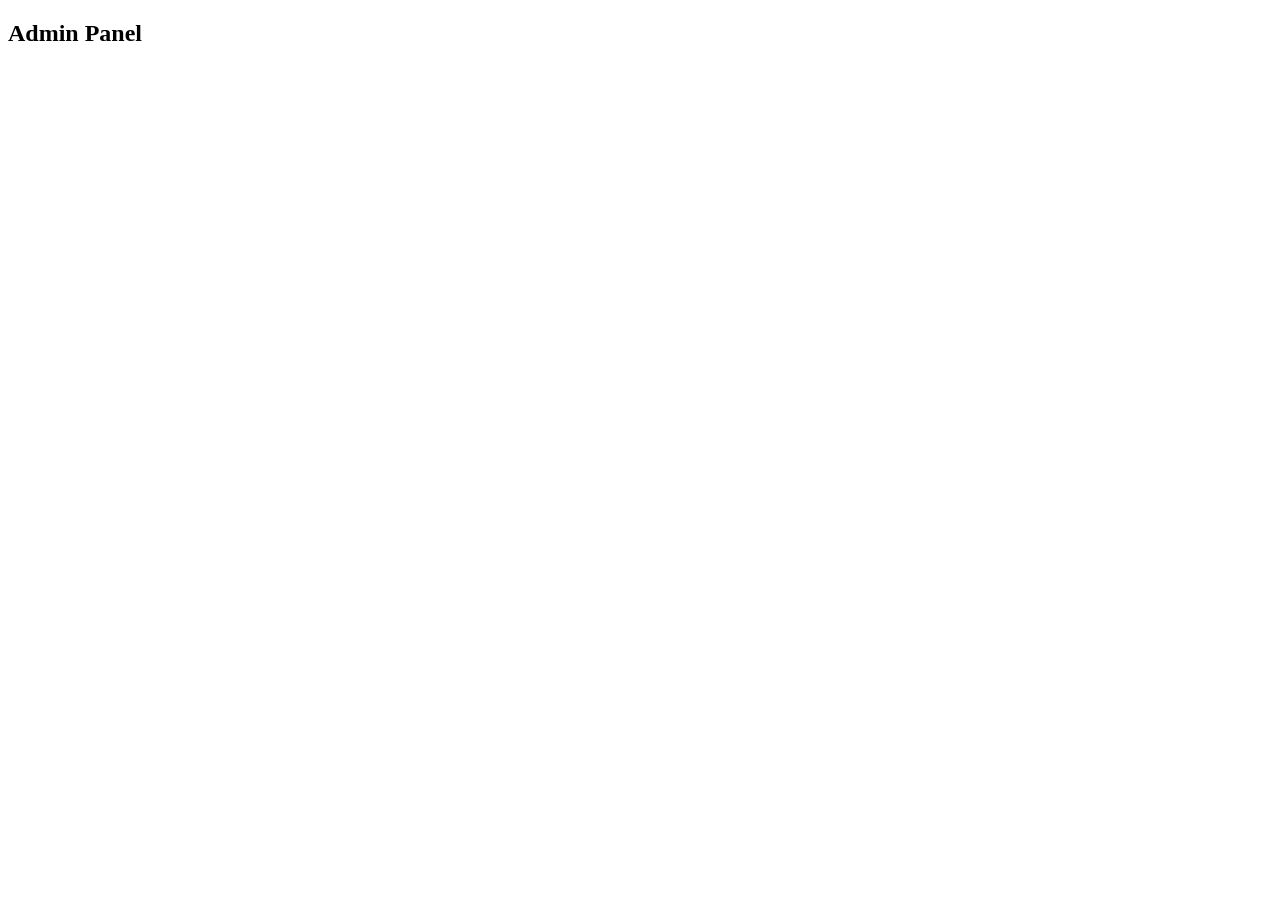
==== admin.html @ 88be88ab "add content in files" ====
<!DOCTYPE html>
<html>
<head>
  <title>Admin Panel</title>
</head>
<body onload="loadAllComplaints()">

<h2>Admin Panel</h2>

<div id="adminList"></div>

<script type="module" src="js/admin.js"></script>

</body>
</html>
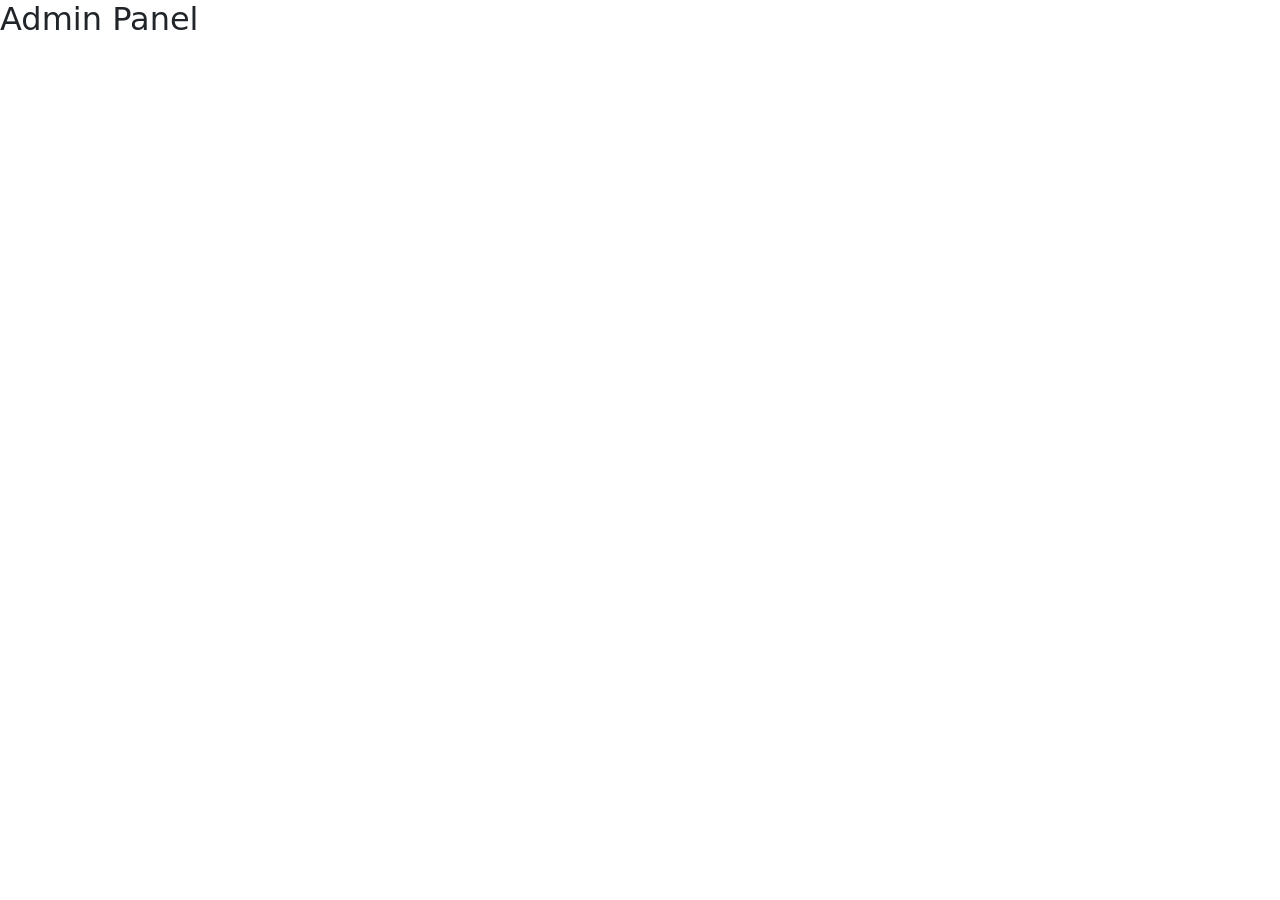
==== commit 71c2a8a7: "add files and updated" ====
--- a/admin.html
+++ b/admin.html
@@ -1,6 +1,7 @@
 <!DOCTYPE html>
 <html>
 <head>
+  <link href="https://cdn.jsdelivr.net/npm/bootstrap@5.3.0/dist/css/bootstrap.min.css" rel="stylesheet">
   <title>Admin Panel</title>
 </head>
 <body onload="loadAllComplaints()">
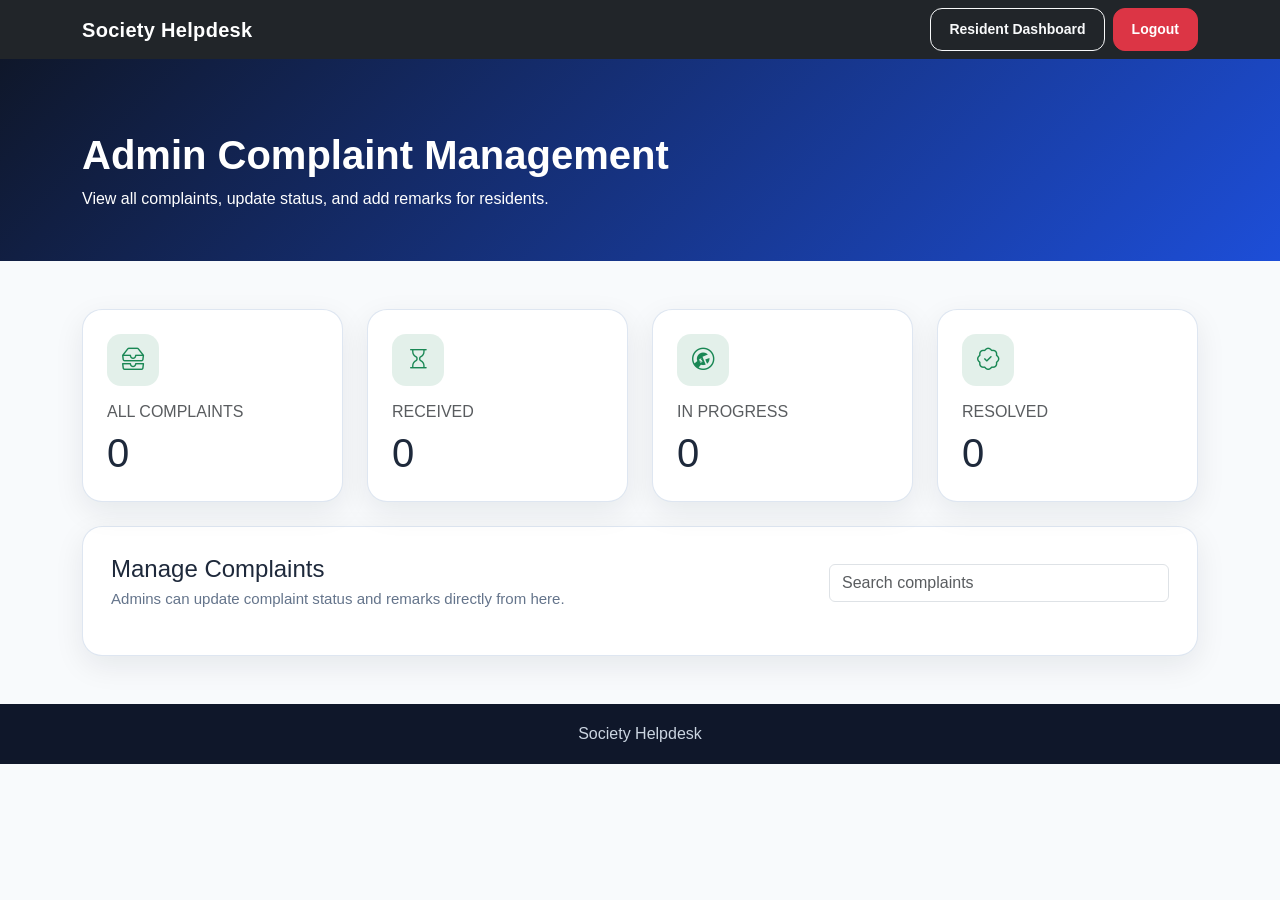
==== commit 4eac90b2: "updated files" ====
--- a/admin.html
+++ b/admin.html
@@ -1,16 +1,95 @@
 <!DOCTYPE html>
-<html>
-<head>
-  <link href="https://cdn.jsdelivr.net/npm/bootstrap@5.3.0/dist/css/bootstrap.min.css" rel="stylesheet">
-  <title>Admin Panel</title>
-</head>
-<body onload="loadAllComplaints()">
+<html lang="en">
+  <head>
+    <meta charset="UTF-8" />
+    <meta name="viewport" content="width=device-width, initial-scale=1.0" />
+    <title>Admin Panel | Society Helpdesk</title>
+    <link
+      href="https://cdn.jsdelivr.net/npm/bootstrap@5.3.3/dist/css/bootstrap.min.css"
+      rel="stylesheet"
+    />
+    <link
+      rel="stylesheet"
+      href="https://cdn.jsdelivr.net/npm/bootstrap-icons@1.11.3/font/bootstrap-icons.min.css"
+    />
+    <link rel="stylesheet" href="css/style.css" />
+  </head>
+  <body>
+    <nav class="navbar navbar-expand-lg navbar-dark bg-dark">
+      <div class="container">
+        <a class="navbar-brand" href="index.html">Society Helpdesk</a>
+        <div class="d-flex gap-2">
+          <a class="btn btn-outline-light btn-sm" href="dashboard.html">Resident Dashboard</a>
+          <button class="btn btn-danger btn-sm" id="logoutButton" type="button">Logout</button>
+        </div>
+      </div>
+    </nav>
 
-<h2>Admin Panel</h2>
+    <section class="page-header">
+      <div class="container">
+        <h1 class="fw-bold mb-2">Admin Complaint Management</h1>
+        <p class="mb-0">View all complaints, update status, and add remarks for residents.</p>
+      </div>
+    </section>
 
-<div id="adminList"></div>
+    <section class="py-5">
+      <div class="container">
+        <div class="row g-4 mb-4">
+          <div class="col-md-6 col-xl-3">
+            <div class="stat-card">
+              <div class="stat-icon"><i class="bi bi-inboxes"></i></div>
+              <h3 class="h6 text-uppercase text-muted">All Complaints</h3>
+              <p class="display-6 mb-0" id="adminTotalCount">0</p>
+            </div>
+          </div>
+          <div class="col-md-6 col-xl-3">
+            <div class="stat-card">
+              <div class="stat-icon"><i class="bi bi-hourglass"></i></div>
+              <h3 class="h6 text-uppercase text-muted">Received</h3>
+              <p class="display-6 mb-0" id="adminReceivedCount">0</p>
+            </div>
+          </div>
+          <div class="col-md-6 col-xl-3">
+            <div class="stat-card">
+              <div class="stat-icon"><i class="bi bi-wrench-adjustable-circle"></i></div>
+              <h3 class="h6 text-uppercase text-muted">In Progress</h3>
+              <p class="display-6 mb-0" id="adminProgressCount">0</p>
+            </div>
+          </div>
+          <div class="col-md-6 col-xl-3">
+            <div class="stat-card">
+              <div class="stat-icon"><i class="bi bi-patch-check"></i></div>
+              <h3 class="h6 text-uppercase text-muted">Resolved</h3>
+              <p class="display-6 mb-0" id="adminResolvedCount">0</p>
+            </div>
+          </div>
+        </div>
 
-<script type="module" src="js/admin.js"></script>
+        <div class="table-card">
+          <div class="d-flex flex-column flex-lg-row justify-content-between align-items-lg-center gap-3 mb-3">
+            <div>
+              <h2 class="h4 mb-1">Manage Complaints</h2>
+              <p class="small-muted mb-0">Admins can update complaint status and remarks directly from here.</p>
+            </div>
+            <input
+              type="search"
+              id="adminSearch"
+              class="form-control"
+              placeholder="Search complaints"
+              style="max-width: 340px"
+            />
+          </div>
+          <div id="adminTableWrap" class="table-responsive"></div>
+        </div>
+      </div>
+    </section>
 
-</body>
-</html>+    <footer class="footer">
+      <div class="container text-center">Society Helpdesk</div>
+    </footer>
+
+    <script type="module" src="firebase/firebase-config.js"></script>
+    <script type="module" src="js/admin.js"></script>
+    <script type="module" src="js/auth.js"></script>
+  </body>
+  </html>
--- a/css/style.css
+++ b/css/style.css
@@ -0,0 +1,181 @@
+:root {
+  --primary-color: #0d6efd;
+  --secondary-color: #198754;
+  --dark-color: #1f2937;
+  --light-bg: #f8fafc;
+  --card-shadow: 0 10px 30px rgba(15, 23, 42, 0.08);
+  --border-color: #dbe4f0;
+}
+
+* {
+  box-sizing: border-box;
+}
+
+body {
+  font-family: "Segoe UI", Tahoma, Geneva, Verdana, sans-serif;
+  background: var(--light-bg);
+  color: #1e293b;
+}
+
+.navbar-brand {
+  font-weight: 700;
+  letter-spacing: 0.3px;
+}
+
+.hero-section {
+  background: linear-gradient(135deg, rgba(13, 110, 253, 0.95), rgba(25, 135, 84, 0.85)),
+    url("https://images.unsplash.com/photo-1486406146926-c627a92ad1ab?auto=format&fit=crop&w=1400&q=80")
+      center/cover no-repeat;
+  color: #fff;
+  padding: 110px 0 90px;
+}
+
+.hero-badge {
+  display: inline-block;
+  background: rgba(255, 255, 255, 0.16);
+  border: 1px solid rgba(255, 255, 255, 0.25);
+  border-radius: 999px;
+  padding: 8px 14px;
+  font-size: 0.9rem;
+  margin-bottom: 18px;
+}
+
+.hero-card,
+.feature-card,
+.form-card,
+.stat-card,
+.table-card,
+.info-card {
+  background: #fff;
+  border: 1px solid rgba(219, 228, 240, 0.9);
+  border-radius: 20px;
+  box-shadow: var(--card-shadow);
+}
+
+.hero-card {
+  padding: 28px;
+}
+
+.feature-card,
+.info-card,
+.stat-card {
+  padding: 24px;
+  height: 100%;
+}
+
+.feature-icon,
+.stat-icon {
+  width: 52px;
+  height: 52px;
+  border-radius: 14px;
+  display: inline-flex;
+  align-items: center;
+  justify-content: center;
+  font-size: 1.4rem;
+  margin-bottom: 16px;
+}
+
+.feature-icon {
+  background: rgba(13, 110, 253, 0.1);
+  color: var(--primary-color);
+}
+
+.stat-icon {
+  background: rgba(25, 135, 84, 0.12);
+  color: var(--secondary-color);
+}
+
+.section-title {
+  font-weight: 700;
+  color: var(--dark-color);
+}
+
+.section-subtitle {
+  color: #64748b;
+  max-width: 720px;
+}
+
+.page-header {
+  background: linear-gradient(135deg, #0f172a, #1d4ed8);
+  color: #fff;
+  padding: 72px 0 50px;
+}
+
+.form-card,
+.table-card {
+  padding: 28px;
+}
+
+.form-label {
+  font-weight: 600;
+}
+
+.btn {
+  border-radius: 12px;
+  padding: 10px 18px;
+  font-weight: 600;
+}
+
+.status-badge {
+  padding: 8px 12px;
+  border-radius: 999px;
+  font-size: 0.82rem;
+  font-weight: 700;
+}
+
+.status-received {
+  background: #dbeafe;
+  color: #1d4ed8;
+}
+
+.status-progress {
+  background: #fef3c7;
+  color: #b45309;
+}
+
+.status-resolved {
+  background: #dcfce7;
+  color: #15803d;
+}
+
+.quick-link {
+  text-decoration: none;
+  color: inherit;
+}
+
+.quick-link .card:hover,
+.feature-card:hover,
+.info-card:hover,
+.stat-card:hover {
+  transform: translateY(-4px);
+  transition: 0.25s ease;
+}
+
+.footer {
+  background: #0f172a;
+  color: #cbd5e1;
+  padding: 18px 0;
+}
+
+.small-muted {
+  color: #64748b;
+  font-size: 0.94rem;
+}
+
+.empty-state {
+  border: 2px dashed var(--border-color);
+  border-radius: 16px;
+  padding: 30px;
+  text-align: center;
+  background: #f8fbff;
+}
+
+@media (max-width: 991px) {
+  .hero-section {
+    padding: 90px 0 70px;
+  }
+
+  .hero-card {
+    margin-top: 22px;
+  }
+}
